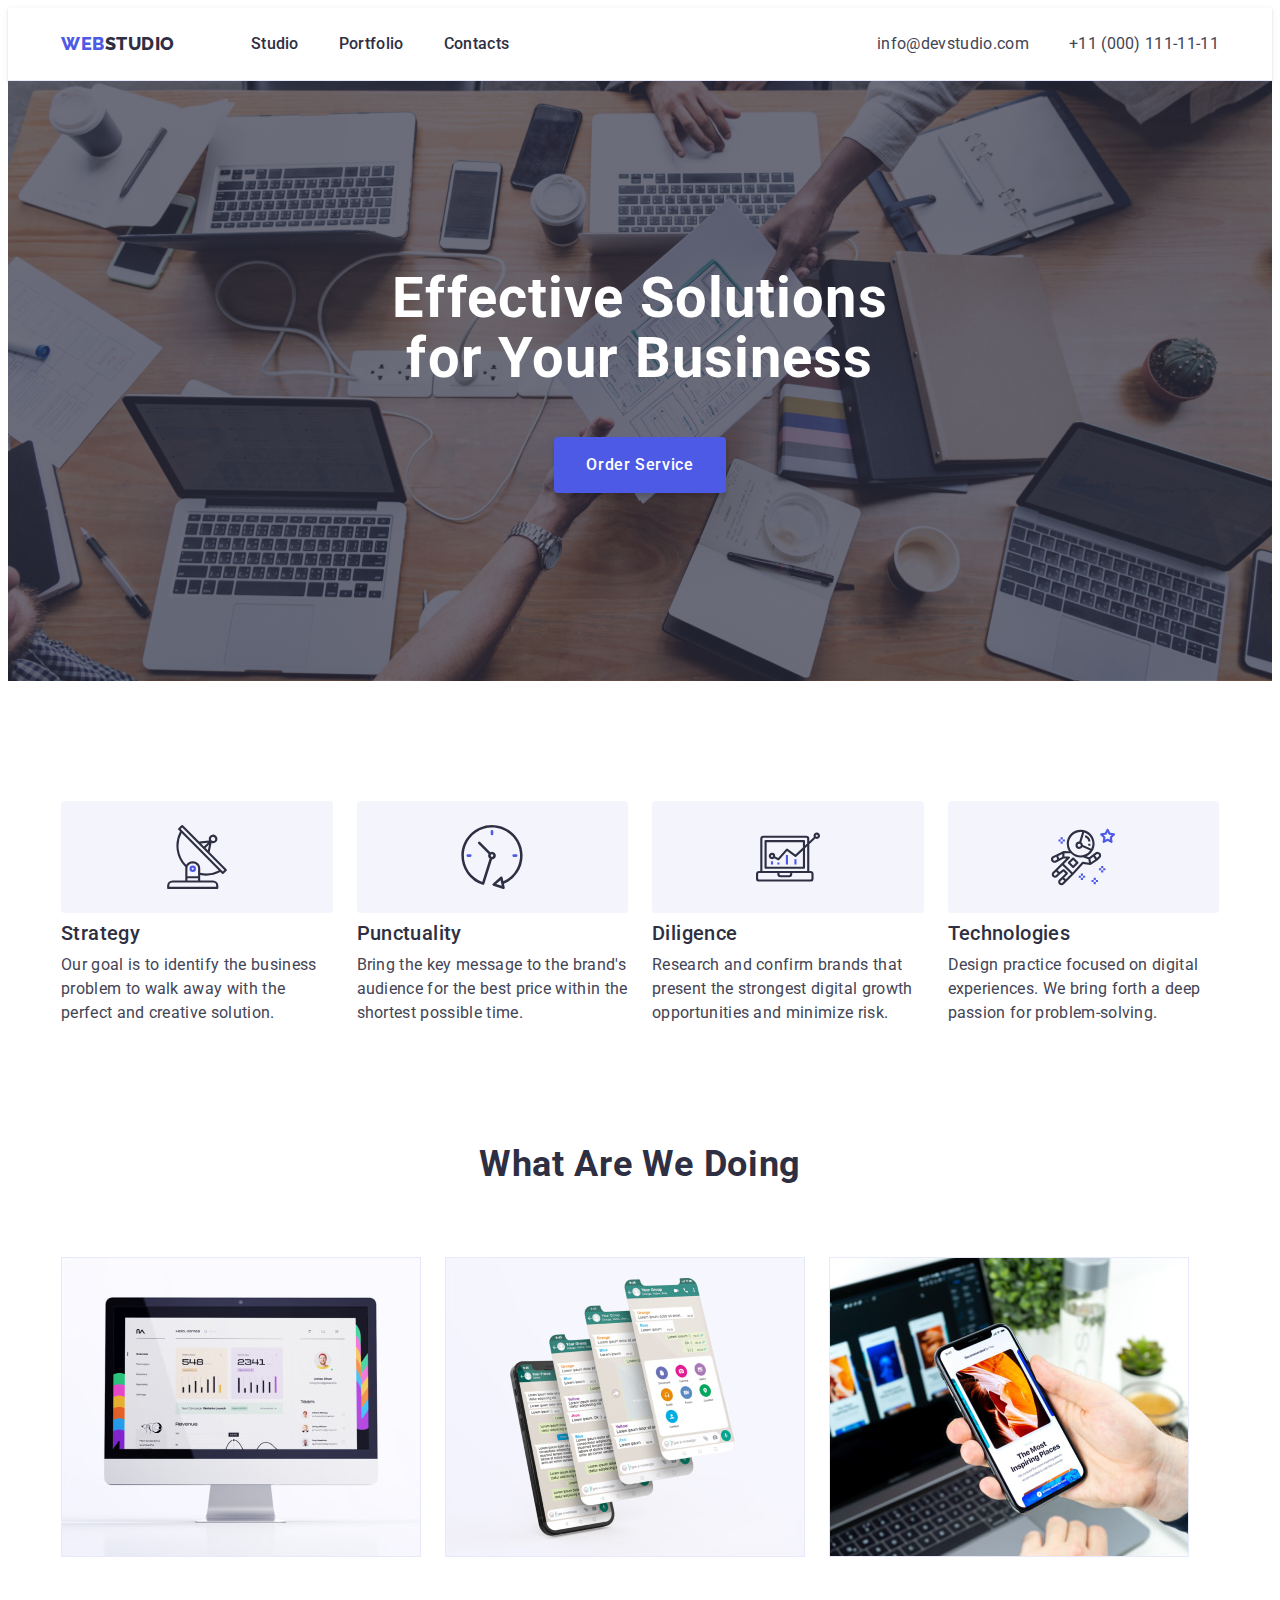
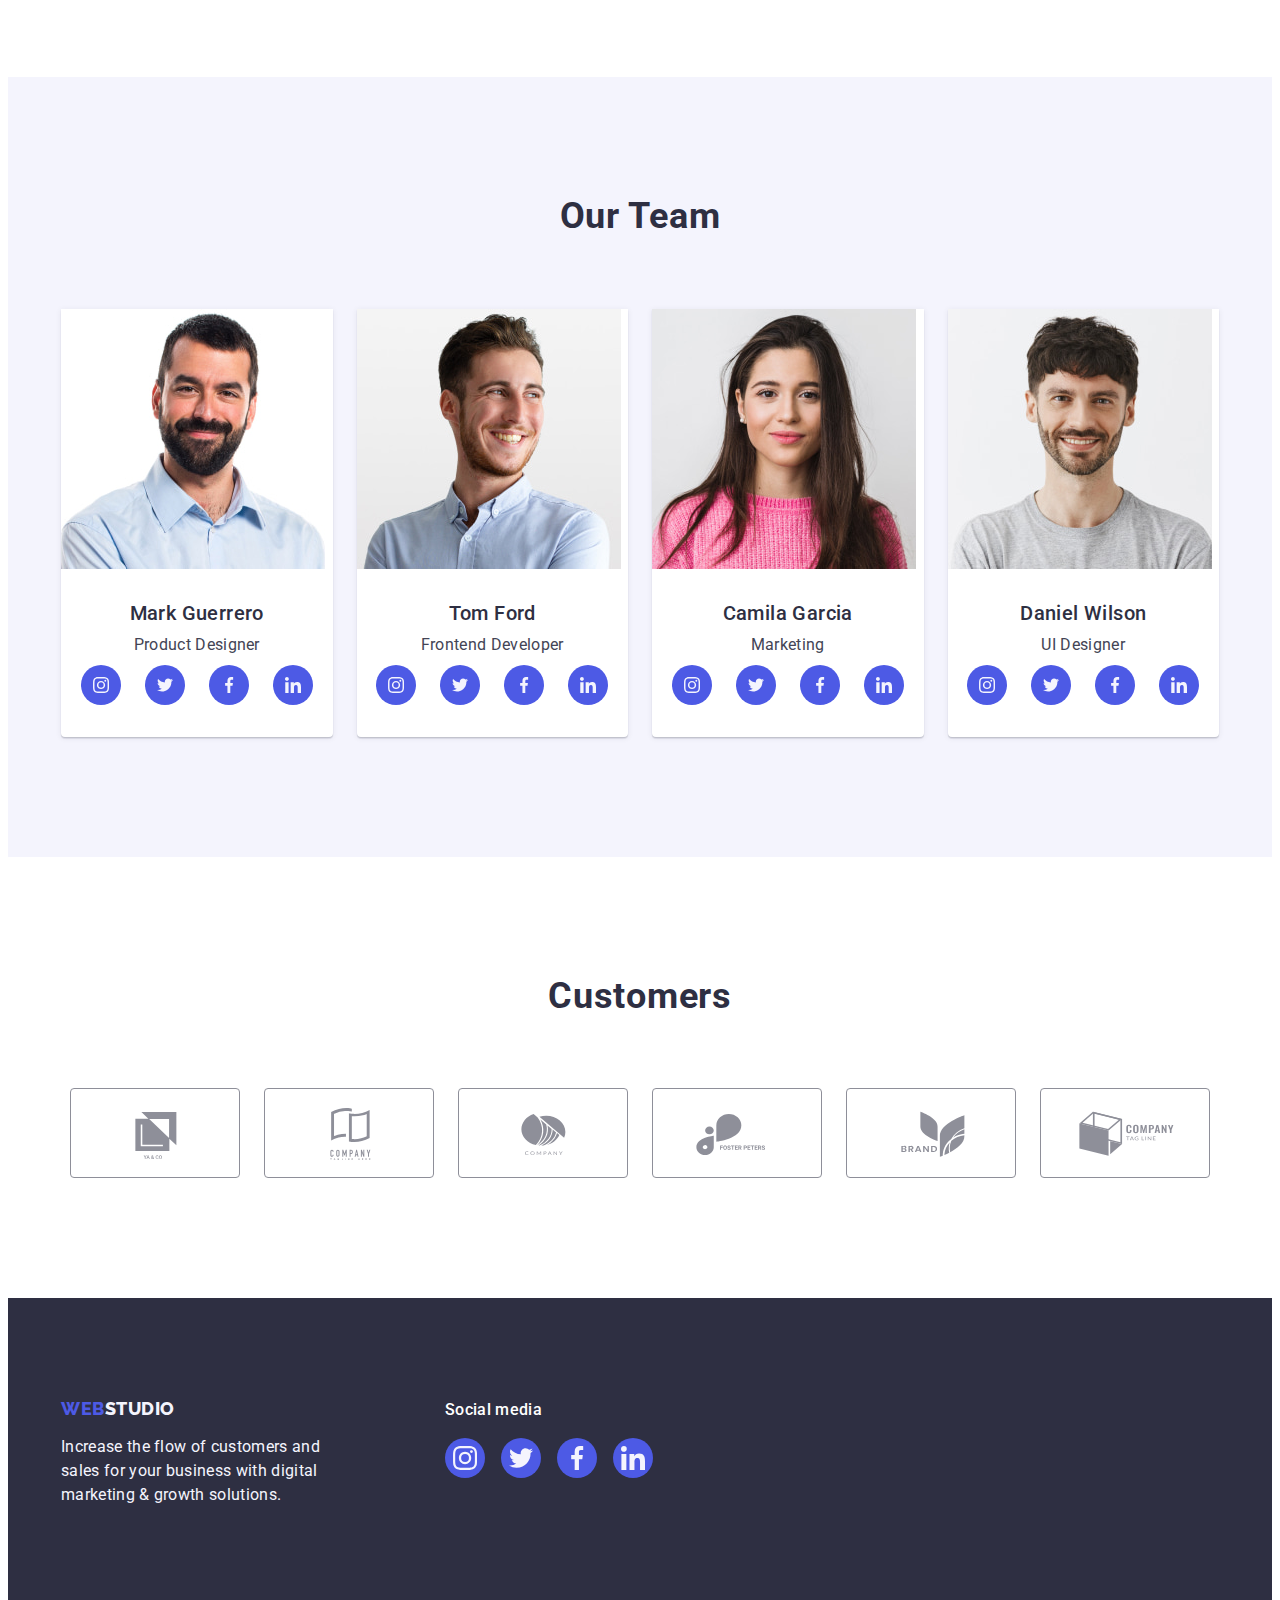
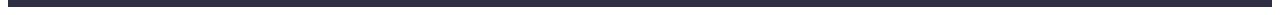
==== index.html @ a40166fe "Initial commit" ====
<!DOCTYPE html>
<html lang="en">
  <head>
    <meta charset="UTF-8" />
    <meta http-equiv="X-UA-Compatible" content="IE=edge" />
    <meta name="viewport" content="width=device-width, initial-scale=1.0" />
    <title>Document</title>
    <!-- Fonts styles -->
    <link rel="preconnect" href="https://fonts.googleapis.com" />
    <link rel="preconnect" href="https://fonts.gstatic.com" crossorigin />
    <link
      href="https://fonts.googleapis.com/css2?family=Raleway:wght@800&family=Roboto:wght@400;500;700;900&display=swap"
      rel="stylesheet"
    />
    <!-- Custom styles -->
    <link
      rel="stylesheet"
      href="https://cdnjs.cloudflare.com/ajax/libs/modern-normalize/1.1.0/modern-normalize.min.css"
      integrity="sha512-wpPYUAdjBVSE4KJnH1VR1HeZfpl1ub8YT/NKx4PuQ5NmX2tKuGu6U/JRp5y+Y8XG2tV+wKQpNHVUX03MfMFn9Q=="
      crossorigin="anonymous"
      referrerpolicy="no-referrer"
    />
    <link rel="stylesheet" href="./css/styles.css" />
  </head>
  <body>
    <!--Header section-->
    <header class="header">
      <div class="header-container container">
        <nav class="header-nav">
          <a class="logo link" href="./index.html"
            >Web<span class="logo-text">Studio</span>
          </a>
          <ul class="header-nav-list list">
            <li class="header-nav-item">
              <a class="header-nav-link link" href="./index.html">Studio</a>
            </li>
            <li class="header-nav-item">
              <a class="header-nav-link link" href="./portfolio.html"
                >Portfolio</a
              >
            </li>
            <li class="header-nav-item">
              <a class="header-nav-link link" href="">Contacts</a>
            </li>
          </ul>
        </nav>
        <address class="header-address">
          <ul class="address-list list">
            <li class="address-item">
              <a class="address-link link" href="mailto:info@devstudio.com"
                >info@devstudio.com</a
              >
            </li>
            <li class="address-item">
              <a class="address-link link" href="tel:+110001111111"
                >+11 (000) 111-11-11</a
              >
            </li>
          </ul>
        </address>
      </div>
    </header>

    <!-- Main section -->
    <main>
      <!-- Hero section -->
      <section class="hero">
        <div class="container">
          <h1 class="hero-title">Effective Solutions for Your Business</h1>
          <button class="hero-button hero-button-light" type="button">
            Order Service
          </button>
        </div>
      </section>
      <!-- About section -->
      <section class="about section">
        <div class="container">
          <h2 hidden class="visually-hidden">About</h2>
          <ul class="about-list list">
            <li class="about-item">
              <div class="about-container">
                <svg class="about-icon" width="64" height="64">
                  <use href="./images/icons.svg#antenna"></use>
                </svg>
              </div>
              <h3 class="subtitle about-subtitle">Strategy</h3>
              <p class="description about-description">
                Our goal is to identify the business problem to walk away with
                the perfect and creative solution.
              </p>
            </li>
            <li class="about-item">
              <div class="about-container">
                <svg class="about-icon" width="64" height="64">
                  <use href="./images/icons.svg#clock"></use>
                </svg>
              </div>
              <h3 class="subtitle about-subtitle">Punctuality</h3>
              <p class="description about-description">
                Bring the key message to the brand's audience for the best price
                within the shortest possible time.
              </p>
            </li>
            <li class="about-item">
              <div class="about-container">
                <svg class="about-icon" width="64" height="64">
                  <use href="./images/icons.svg#diagram"></use>
                </svg>
              </div>
              <h3 class="subtitle about-subtitle">Diligence</h3>
              <p class="description about-description">
                Research and confirm brands that present the strongest digital
                growth opportunities and minimize risk.
              </p>
            </li>
            <li class="about-item">
              <div class="about-container">
                <svg class="about-icon" width="64" height="64">
                  <use href="./images/icons.svg#astronaut"></use>
                </svg>
              </div>
              <h3 class="subtitle about-subtitle">Technologies</h3>
              <p class="description about-description">
                Design practice focused on digital experiences. We bring forth a
                deep passion for problem-solving.
              </p>
            </li>
          </ul>
        </div>
      </section>
      <!-- Services section -->
      <section class="services section">
        <div class="container">
          <h2 class="services-title title">What are we doing</h2>
          <ul class="services-list card-set list">
            <li class="services-item card-set-item">
              <img
                class="services-img"
                src="./images/services/desktop.jpg"
                alt="Desctop image"
                width="360"
              />
            </li>
            <li class="services-item card-set-item">
              <img
                class="services-img"
                src="./images/services/phones.jpg"
                alt="Phones image"
                width="360"
              />
            </li>
            <li class="services-item card-set-item">
              <img
                class="services-img"
                src="./images/services/laptop.jpg"
                alt="Laptop image"
                width="360"
              />
            </li>
          </ul>
        </div>
      </section>
      <!-- Team section -->
      <section class="team section">
        <div class="container">
          <h2 class="team-title title">Our Team</h2>
          <ul class="team-list card-set list">
            <li class="card-set-item team-item">
              <img
                class="team-img"
                src="./images/team/mark-guerrero.jpg"
                alt="Photo of Mark Guerrero"
                width="264"
              />
              <div class="team-wrapper">
                <h3 class="subtitle">Mark Guerrero</h3>
                <p class="description team-description">Product Designer</p>
                <ul class="socials list">
                  <li class="socials-item">
                    <a
                      class="socials-link link"
                      href=""
                      target="_blank"
                      rel="noopener no-referrer"
                      aria-label="Instagram icon"
                    >
                      <svg class="socials-icon" width="16" height="16">
                        <use href="./images/icons.svg#instagram"></use>
                      </svg>
                    </a>
                  </li>
                  <li class="socials-item">
                    <a
                      class="socials-link link"
                      href=""
                      target="_blank"
                      rel="noopener no-referrer"
                      aria-label="Twitter icon"
                    >
                      <svg class="socials-icon" width="16" height="16">
                        <use href="./images/icons.svg#twitter"></use>
                      </svg>
                    </a>
                  </li>
                  <li class="socials-item">
                    <a
                      class="socials-link link"
                      href=""
                      target="_blank"
                      rel="noopener no-referrer"
                      aria-label="Facebook icon"
                    >
                      <svg class="socials-icon" width="16" height="16">
                        <use href="./images/icons.svg#facebook"></use>
                      </svg>
                    </a>
                  </li>
                  <li class="socials-item">
                    <a
                      class="socials-link link"
                      href=""
                      target="_blank"
                      rel="noopener no-referrer"
                      aria-label="Linkedin icon"
                    >
                      <svg class="socials-icon" width="16" height="16">
                        <use href="./images/icons.svg#linkedin"></use>
                      </svg>
                    </a>
                  </li>
                </ul>
              </div>
            </li>
            <li class="card-set-item team-item">
              <img
                class="team-img"
                src="./images/team/tom-ford.jpg"
                alt="Photo of Tom Ford"
                width="264"
              />
              <div class="team-wrapper">
                <h3 class="subtitle">Tom Ford</h3>
                <p class="description team-description">Frontend Developer</p>
                <ul class="socials list">
                  <li class="socials-item">
                    <a
                      class="socials-link link"
                      href=""
                      target="_blank"
                      rel="noopener no-referrer"
                      aria-label="Instagram icon"
                    >
                      <svg class="socials-icon" width="16" height="16">
                        <use href="./images/icons.svg#instagram"></use>
                      </svg>
                    </a>
                  </li>
                  <li class="socials-item">
                    <a
                      class="socials-link link"
                      href=""
                      target="_blank"
                      rel="noopener no-referrer"
                      aria-label="Twitter icon"
                    >
                      <svg class="socials-icon" width="16" height="16">
                        <use href="./images/icons.svg#twitter"></use>
                      </svg>
                    </a>
                  </li>
                  <li class="socials-item">
                    <a
                      class="socials-link link"
                      href=""
                      target="_blank"
                      rel="noopener no-referrer"
                      aria-label="Facebook icon"
                    >
                      <svg class="socials-icon" width="16" height="16">
                        <use href="./images/icons.svg#facebook"></use>
                      </svg>
                    </a>
                  </li>
                  <li class="socials-item">
                    <a
                      class="socials-link link"
                      href=""
                      target="_blank"
                      rel="noopener no-referrer"
                      aria-label="Linkedin icon"
                    >
                      <svg class="socials-icon" width="16" height="16">
                        <use href="./images/icons.svg#linkedin"></use>
                      </svg>
                    </a>
                  </li>
                </ul>
              </div>
            </li>
            <li class="card-set-item team-item">
              <img
                class="team-img"
                src="./images/team/camila-garsia.jpg"
                alt="Photo of Camila Garcia"
                width="264"
              />
              <div class="team-wrapper">
                <h3 class="subtitle">Camila Garcia</h3>
                <p class="description team-description">Marketing</p>
                <ul class="socials list">
                  <li class="socials-item">
                    <a
                      class="socials-link link"
                      href=""
                      target="_blank"
                      rel="noopener no-referrer"
                      aria-label="Instagram icon"
                    >
                      <svg class="socials-icon" width="16" height="16">
                        <use href="./images/icons.svg#instagram"></use>
                      </svg>
                    </a>
                  </li>
                  <li class="socials-item">
                    <a
                      class="socials-link link"
                      href=""
                      target="_blank"
                      rel="noopener no-referrer"
                      aria-label="Twitter icon"
                    >
                      <svg class="socials-icon" width="16" height="16">
                        <use href="./images/icons.svg#twitter"></use>
                      </svg>
                    </a>
                  </li>
                  <li class="socials-item">
                    <a
                      class="socials-link link"
                      href=""
                      target="_blank"
                      rel="noopener no-referrer"
                      aria-label="Facebook icon"
                    >
                      <svg class="socials-icon" width="16" height="16">
                        <use href="./images/icons.svg#facebook"></use>
                      </svg>
                    </a>
                  </li>
                  <li class="socials-item">
                    <a
                      class="socials-link link"
                      href=""
                      target="_blank"
                      rel="noopener no-referrer"
                      aria-label="Linkedin icon"
                    >
                      <svg class="socials-icon" width="16" height="16">
                        <use href="./images/icons.svg#linkedin"></use>
                      </svg>
                    </a>
                  </li>
                </ul>
              </div>
            </li>
            <li class="card-set-item team-item">
              <img
                class="team-img"
                src="./images/team/daniel-wilson.jpg"
                alt="Photo of Daniel Wilson"
                width="264"
              />
              <div class="team-wrapper">
                <h3 class="subtitle">Daniel Wilson</h3>
                <p class="description team-description">UI Designer</p>
                <ul class="socials list">
                  <li class="socials-item">
                    <a
                      class="socials-link link"
                      href=""
                      target="_blank"
                      rel="noopener no-referrer"
                      aria-label="Instagram icon"
                    >
                      <svg class="socials-icon" width="16" height="16">
                        <use href="./images/icons.svg#instagram"></use>
                      </svg>
                    </a>
                  </li>
                  <li class="socials-item">
                    <a
                      class="socials-link link"
                      href=""
                      target="_blank"
                      rel="noopener no-referrer"
                      aria-label="Twitter icon"
                    >
                      <svg class="socials-icon" width="16" height="16">
                        <use href="./images/icons.svg#twitter"></use>
                      </svg>
                    </a>
                  </li>
                  <li class="socials-item">
                    <a
                      class="socials-link link"
                      href=""
                      target="_blank"
                      rel="noopener no-referrer"
                      aria-label="Facebook icon"
                    >
                      <svg class="socials-icon" width="16" height="16">
                        <use href="./images/icons.svg#facebook"></use>
                      </svg>
                    </a>
                  </li>
                  <li class="socials-item">
                    <a
                      class="socials-link link"
                      href=""
                      target="_blank"
                      rel="noopener no-referrer"
                      aria-label="Linkedin icon"
                    >
                      <svg class="socials-icon" width="16" height="16">
                        <use href="./images/icons.svg#linkedin"></use>
                      </svg>
                    </a>
                  </li>
                </ul>
              </div>
            </li>
          </ul>
        </div>
      </section>
      <!-- Customers section -->
      <section class="customers">
        <div class="container">
          <h2 class="customers-title title">Customers</h2>
          <ul class="customers-list list">
            <li class="customer-item">
              <a
                class="customers-link link"
                href=""
                target="_blank"
                rel="noopener no-referrer"
                aria-label="Logo one icon"
              >
                <svg class="customers-icon" width="104" height="56">
                  <use href="./images/icons.svg#logo-one"></use>
                </svg>
              </a>
            </li>
            <li class="customer-item">
              <a
                class="customers-link link"
                href=""
                target="_blank"
                rel="noopener no-referrer"
                aria-label="Logo two icon"
              >
                <svg class="customers-icon" width="104" height="56">
                  <use href="./images/icons.svg#logo-two"></use>
                </svg>
              </a>
            </li>
            <li class="customer-item">
              <a
                class="customers-link link"
                href=""
                target="_blank"
                rel="noopener no-referrer"
                aria-label="Logo three icon"
              >
                <svg class="customers-icon" width="104" height="56">
                  <use href="./images/icons.svg#logo-three"></use>
                </svg>
              </a>
            </li>
            <li class="customer-item">
              <a
                class="customers-link link"
                href=""
                target="_blank"
                rel="noopener no-referrer"
                aria-label="Logo four icon"
              >
                <svg class="customers-icon" width="104" height="56">
                  <use href="./images/icons.svg#logo-four"></use>
                </svg>
              </a>
            </li>
            <li class="customer-item">
              <a
                class="customers-link link"
                href=""
                target="_blank"
                rel="noopener no-referrer"
                aria-label="Logo five icon"
              >
                <svg class="customers-icon" width="104" height="56">
                  <use href="./images/icons.svg#logo-five"></use>
                </svg>
              </a>
            </li>
            <li class="customer-item">
              <a
                class="customers-link link"
                href=""
                target="_blank"
                rel="noopener no-referrer"
                aria-label="logo six icon"
              >
                <svg class="customers-icon" width="104" height="56">
                  <use href="./images/icons.svg#logo-six"></use>
                </svg>
              </a>
            </li>
          </ul>
        </div>
      </section>
    </main>
    <!-- Footer section -->
    <footer class="footer">
      <div class="container footer-container">
        <div class="footer-logo-container">
          <a class="logo footer-link link" href="./index.html"
            >Web<span class="footer-logo-text">Studio</span></a
          >
          <p class="description footer-description">
            Increase the flow of customers and sales for your business with
            digital marketing & growth solutions.
          </p>
        </div>
        <div>
          <p class="footer-socials-description">Social media</p>
          <ul class="socials footer-socials-list list">
            <li class="footer-socials-item">
              <a
                class="footer-socials-link link"
                href=""
                target="_blank"
                rel="noopener no-referrer"
                aria-label="Instagram icon"
              >
                <svg class="socials-icon" width="24" height="24">
                  <use href="./images/icons.svg#instagram"></use>
                </svg>
              </a>
            </li>
            <li class="footer-socials-item">
              <a
                class="footer-socials-link link"
                href=""
                target="_blank"
                rel="noopener no-referrer"
                aria-label="Twitter icon"
              >
                <svg class="socials-icon" width="24" height="24">
                  <use href="./images/icons.svg#twitter"></use>
                </svg>
              </a>
            </li>
            <li class="footer-socials-item">
              <a
                class="footer-socials-link link"
                href=""
                target="_blank"
                rel="noopener no-referrer"
                aria-label="Facebook icon"
              >
                <svg class="socials-icon" width="24" height="24">
                  <use href="./images/icons.svg#facebook"></use>
                </svg>
              </a>
            </li>
            <li class="footer-socials-item">
              <a
                class="footer-socials-link link"
                href=""
                target="_blank"
                rel="noopener no-referrer"
                aria-label="Linkedin icon"
              >
                <svg class="socials-icon" width="24" height="24">
                  <use href="./images/icons.svg#linkedin"></use>
                </svg>
              </a>
            </li>
          </ul>
        </div>
      </div>
    </footer>
  </body>
</html>
---- css/styles.css ----
:root {
    /* colors */
    --title-text-color: #2E2F42;
    --primary-text-color: #434455;
    --primary-white-color: #ffffff;
    --primary-text-light-color: #F4F4FD;
    --dark-bg-color: #2E2F42;
    --primary-bg-color: #E5E5E5;
    --light-bg-color: #F4F4FD;
    --acent-color: #4D5AE5;
    --active-color: #404BBF;
    --icon-grey-color: #AFB1B8;
    /* додані через ФІГМУ */
    --color-green: #31d0aa;
    --color-light-slate: #8e8f99;
    --color-cornflower: #e7e9fc;
    --color-dairy: #fcfcfc;

    /* fonts */
    --primary-font: Roboto, sans-serif;
    --secondary-font: Raleway, sans-serif;

    /* others */
    --indent: 24px;
    --items: 4;

}

/* normalize vs reset */
/* base styles */
body {
    font-family: Roboto, sans-serif;

    color: var(--primary-text-color);
    background-color: var(--primary-white-color);
}

/* reset start */
.visually-hidden {
    position: absolute;
    width: 1px;
    height: 1px;
    margin: -1px;
    border: 0;
    padding: 0;
    white-space: nowrap;
    clip-path: inset(100%);
    clip: rect(0 0 0 0);
    overflow: hidden;
}

/* reset start */
h1,
h2,
h3,
p {
    margin: 0;
}

img {
    display: block;
}

button: {
    cursor: pointer;
}

.list {
    padding: 0;
    margin: 0;
    list-style: none;
}

.link {
    color: inherit;
    text-decoration: none;
}

.logo {
    margin-right: 76px;

    font-family: raleway, sans-serif;
    font-weight: 800;
    font-size: 18px;
    line-height: 1.17;
    align-items: center;
    letter-spacing: 0.03em;
    text-transform: uppercase;

    color: var(--acent-color);
}

.section {
    padding-bottom: 120px;
}

.logo>.link {}

.logo-text {
    font-family: raleway, sans-serif;
    font-style: normal;
    font-weight: 800;
    font-size: 18px;
    line-height: 1.66;
    letter-spacing: 0.03em;
    text-transform: uppercase;

    color: var(--title-text-color);
}

.title {
    font-weight: 700;
    font-size: 36px;
    line-height: 1.11;
    text-align: center;
    letter-spacing: 0.02em;
    text-transform: capitalize;

    color: #2E2F42;
}

.subtitle {
    font-weight: 500;
    font-size: 20px;
    line-height: 1.2;
    letter-spacing: 0.02em;
    margin-bottom: 8px;

    color: var(--title-text-color);
}

.description {
    font-size: 16px;
    line-height: 1.5;
    letter-spacing: 0.02em;

    color: var(--primary-text-color);
}

.container {
    width: 1158px;
    margin: 0 auto;
    padding: 0 15px;

}

/* card set */
.card-set {
    display: flex;
    flex-wrap: wrap;
    gap: var(--indent);
}

.card-set-item {
    flex-basis: calc((100% - var(--indent) * (var(--items) - 1)) / var(--items));
}

/* Header styles */
.header {
    box-shadow: 0px 2px 1px rgba(46, 47, 66, 0.08),
        0px 1px 1px rgba(46, 47, 66, 0.16),
        0px 1px 6px rgba(46, 47, 66, 0.08);
    border-bottom: 1px solid #E7E9FC;
}

.header-container {
    display: flex;
    align-items: center;

}

.header-nav {
    margin-right: auto;
    display: flex;
    align-items: center;
    color: var(--title-text-color);
}

.header-nav-list {

    display: flex;
    gap: 40px;
    align-items: center;
}

.header-nav-item {}

.header-nav-link {
    padding-top: 24px;
    padding-bottom: 24px;
    display: block;
    font-weight: 500;
    font-size: 16px;
    line-height: 1.5;
    letter-spacing: 0.02em;

    color: var(--title-text-color);
}

.header-nav-link:hover,
.header-nav-link:focus {
    color: var(--active-color);
}

.header-address {
    font-style: normal;
}

.address-list {
    display: flex;
    align-items: center;
    gap: 40px;
}

.address-item {}

.address-link {
    display: block;
    padding-top: 24px;
    padding-bottom: 24px;
    font-size: 16px;
    line-height: 1.5;
    letter-spacing: 0.02em;

    color: var(--primary-text-color);
}

.address-link:hover,
.address-link:focus {
    color: var(--active-color);
}

/* Main styles */
/* Hero styles */
.hero {
    max-width: 1440px;
    margin-left: auto;
    margin-right: auto;
    padding-top: 188px;
    padding-bottom: 188px;
    text-align: center;
    background-color: var(--title-text-color);
    background-image: linear-gradient(rgba(46, 47, 66, 0.7), rgba(46, 47, 66, 0.7)),
        url(../images/hero/hero-img.jpeg);
    background-repeat: no-repeat;
    background-position: center;
    background-size: cover;

}

.hero-title {
    margin-bottom: 48px;
    margin-left: auto;
    margin-right: auto;
    max-width: 496px;
    font-weight: 700;
    font-size: 56px;
    line-height: 1.07;
    letter-spacing: 0.02em;
    text-align: center;

    color: var(--primary-white-color);
}

.hero-button {
    display: block;
    padding: 16px 32px;
    margin-left: auto;
    margin-right: auto;
    min-width: 169px;
    height: 56px;
    border-radius: 4px;
    border: none;
    font-family: "Roboto", sans-serif;
    font-weight: 500;
    font-size: 16px;
    line-height: 1.5;
    letter-spacing: 0.04em;
    background-color: var(--acent-color);
    cursor: pointer;
    box-shadow: 0px 4px 4px rgba(0, 0, 0, 0.15);
}

.hero-button:hover,
.hero-button:focus {
    color: var(--primary-white-color);
    background-color: var(--active-color);
}

.hero-button-light {
    color: var(--primary-white-color);
}

/* About styles */
.about {
    padding-top: 120px;
}

.about-title {}

.about-list {
    display: flex;
    gap: 24px;

}

.about-item {
    width: calc((100% - 72px) / 4)
}

.about-container {
    display: flex;
    align-items: center;
    justify-content: center;
    height: 112px;
    background-color: var(--light-bg-color);
    border-radius: 4px;
    margin-bottom: 8px;

}

.about-icon {}


.about-subtitle {}

.about-description {}

/* Services styles */

.services {}

.services-title {
    margin-bottom: 72px;
}

.services-list {}

.services-item {}

.services-img {}

/* Team styles */
.team {
    padding: 120px 0;
    background-color: var(--light-bg-color);
}

.team-title {
    margin-bottom: 72px;
}

.team-list {}

.team-wrapper {
    padding: 32px 0;
    border-radius: 0 0 4px 4px;
}

.team-item {
    text-align: center;
    box-shadow: 0px 1px 6px rgba(46, 47, 66, 0.08), 0px 1px 1px rgba(46, 47, 66, 0.16), 0px 2px 1px rgba(46, 47, 66, 0.08);
    border-radius: 0px 0px 4px 4px;
    background-color: var(--primary-white-color);
}

.team-description {
    margin-bottom: 8px;
}



/* social icons */

.socials {
    display: flex;
    justify-content: center;
    align-items: center;
    gap: 24px;

}


.socials-link {
    display: flex;
    align-items: center;
    justify-content: center;
    border-radius: 50%;
    width: 40px;
    height: 40px;
    background-color: var(--acent-color)
}

.socials-link:hover,
.socials-link:focus {
    background-color: var(--active-color);
}

.socials-icon {
    fill: var(--light-bg-color);
}

.team-img {}

.team-subtitle {}

.team-description {}

/* Customers styles */
.customers {
    padding-top: 120px;
    padding-bottom: 120px;
}

.customers-title {
    line-height: 1.1;
    margin-bottom: 72px;
}

.customers-list {
    display: flex;
    justify-content: center;
    align-items: center;
    gap: 24px;
}

.customers-link {
    display: flex;
    align-items: center;
    justify-content: center;
    border: 1px solid var(--color-light-slate);
    border-radius: 4px;
    width: 168px;
    height: 88px;
    background-color: #ffffff;
    color: var(--color-light-slate);
}

.customers-link:hover,
.customers-link:focus {
    color: var(--active-color);
    border: 1px solid var(--active-color);
    background-color: var(--primary-white-color)
}

.customers-icon {
    fill: currentColor;
}

/* Content styles */
.content {
    padding-top: 96px;
}

.content-list {
    display: flex;
    align-items: center;
    justify-content: center;
    margin-bottom: 72px;
    gap: 24px;
}


.content-button {
    display: inline-block;
    padding: 12px 24px;
    min-width: 69px;
    min-height: 48px;
    border-radius: 4px;
    font-family: inherit;
    font-weight: 500;
    font-size: 16px;
    line-height: 1.5;
    align-items: center;
    text-align: center;
    letter-spacing: 0.04em;
    border: 1px solid var(--color-cornflower);
    color: var(--acent-color);
    background-color: var(--primary-text-light-color);

    cursor: pointer;
}

.content-button:hover,
.content-button:focus {
    border: 1px solid transparent;
    color: var(--primary-white-color);
    background-color: var(--active-color);
    box-shadow: 0px 3px 1px rgba(0, 0, 0, 0.1), 0px 2px 1px rgba(0, 0, 0, 0.08), 0px 2px 2px rgba(0, 0, 0, 0.12);
}

/* Projects styles */
.projects {}

.projects-list {
    display: flex;
    align-items: center;
    column-gap: 24px;
    row-gap: 48px;
}



.projects-item: {
    width: calc((100% - 48px) / 3);
}

.projects-img {}

.projects-subtitle {}

.projects-description {
    padding: 32px 16px;
    border: 1px solid var(--color-cornflower);
    border-top: none;

}

.projects-shadow {
    display: block;

}

.projects-shadow:hover,
.projects-shadow:focus {
    box-shadow: 0px 1px 6px rgba(46, 47, 66, 0.08),
        0px 1px 1px rgba(46, 47, 66, 0.16),
        0px 2px 1px rgba(46, 47, 66, 0.08);
}



/* Footer styles */
.footer {
    padding-top: 100px;
    padding-bottom: 100px;
    color: var(--light-bg-color);
    background-color: var(--dark-bg-color);
}

.footer-container {
    display: flex;
    align-items: baseline;
}

.footer-logo-container {
    margin-right: 120px;
}

.footer-logo-text {
    font-family: "Raleway", sans-serif;
    color: var(--light-bg-color);

}

.footer-link {
    margin-bottom: 16px;
    display: inline-block;
}

.footer-description {
    width: 264px;
    color: var(--light-bg-color);
}


.footer-socials-description {
    font-weight: 500;
    font-size: 16px;
    line-height: 1.5;
    letter-spacing: 0.02em;
    color: var(--primary-white-color);
    margin-bottom: 16px;
}

.footer-socials-link {
    display: flex;
    align-items: center;
    justify-content: center;
    border-radius: 50%;
    width: 100%;
    height: 100%;
    background-color: var(--acent-color);
}

.footer-socials-link:hover,
.footer-socials-link:focus {
    background-color: var(--color-green);
}

.footer-socials-list {
    display: flex;
    gap: 16px;
}

.footer-socials-item {
    width: 40px;
    height: 40px;
}
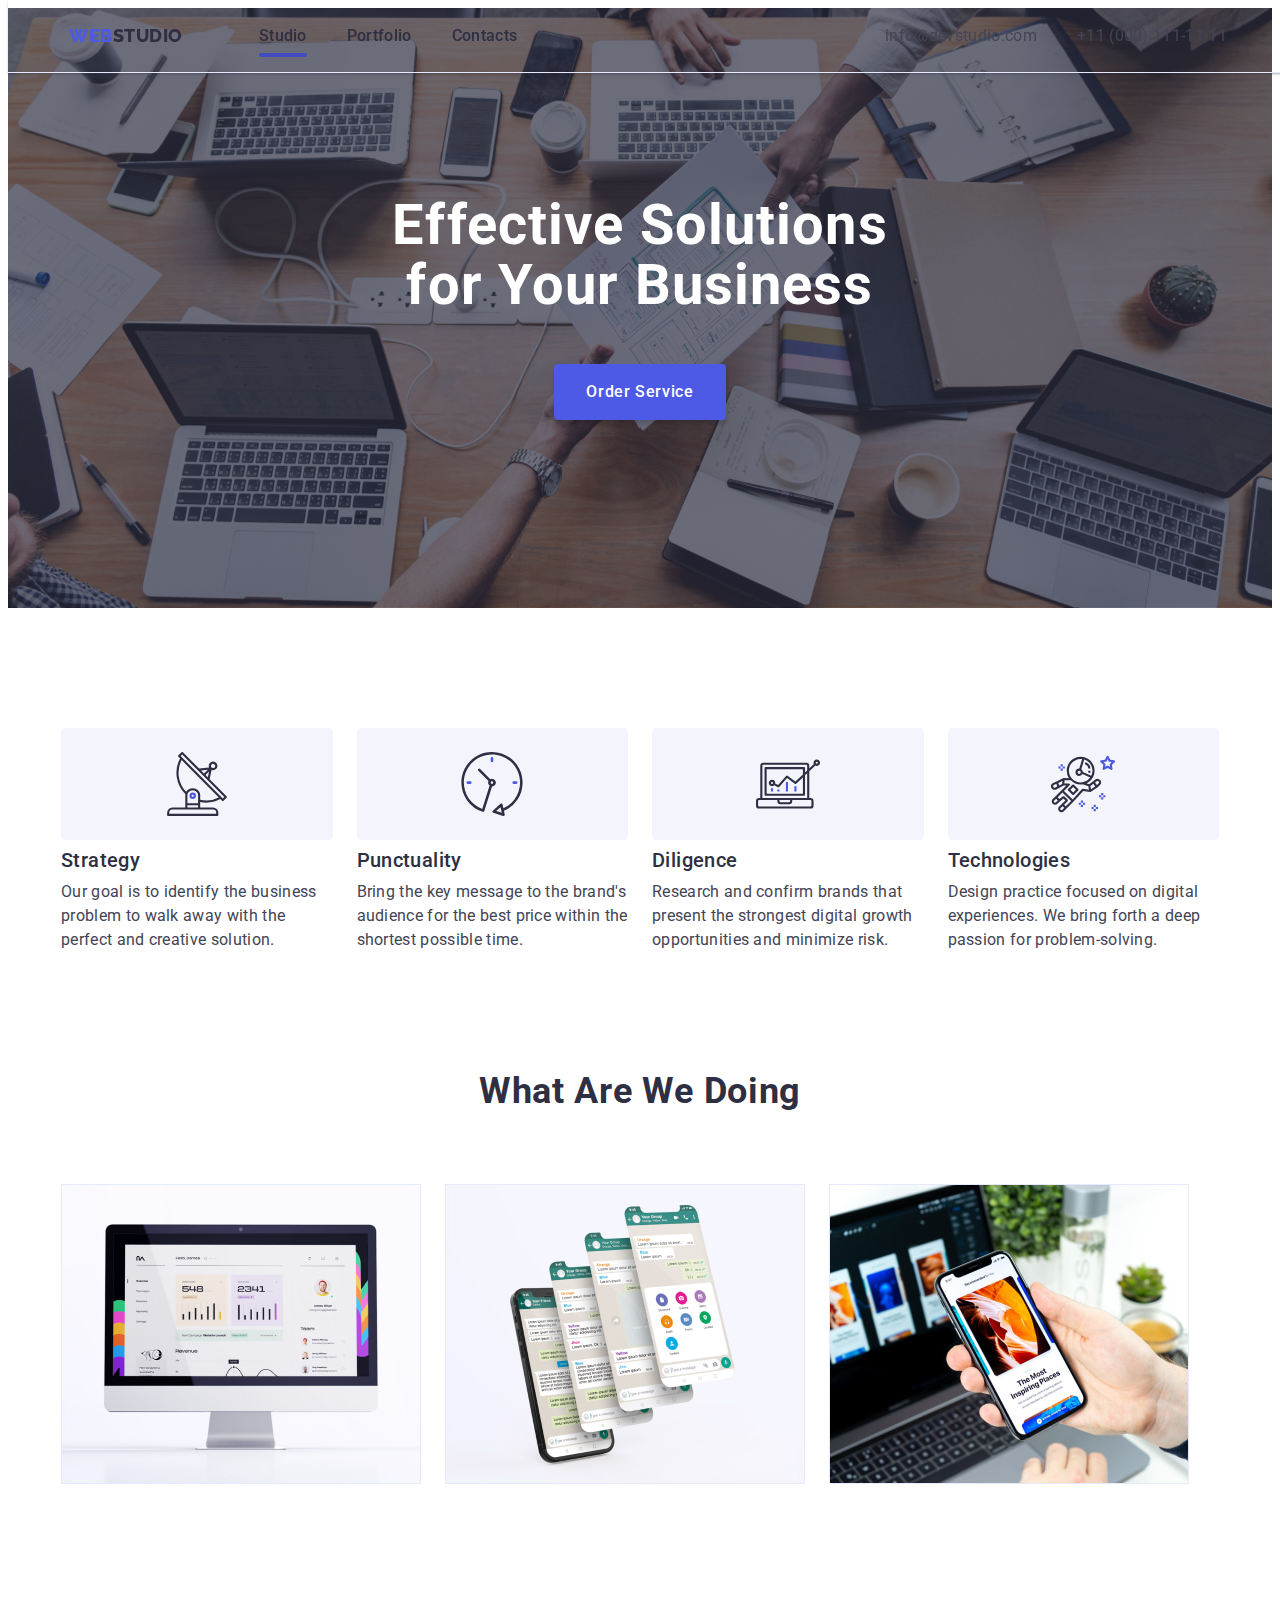
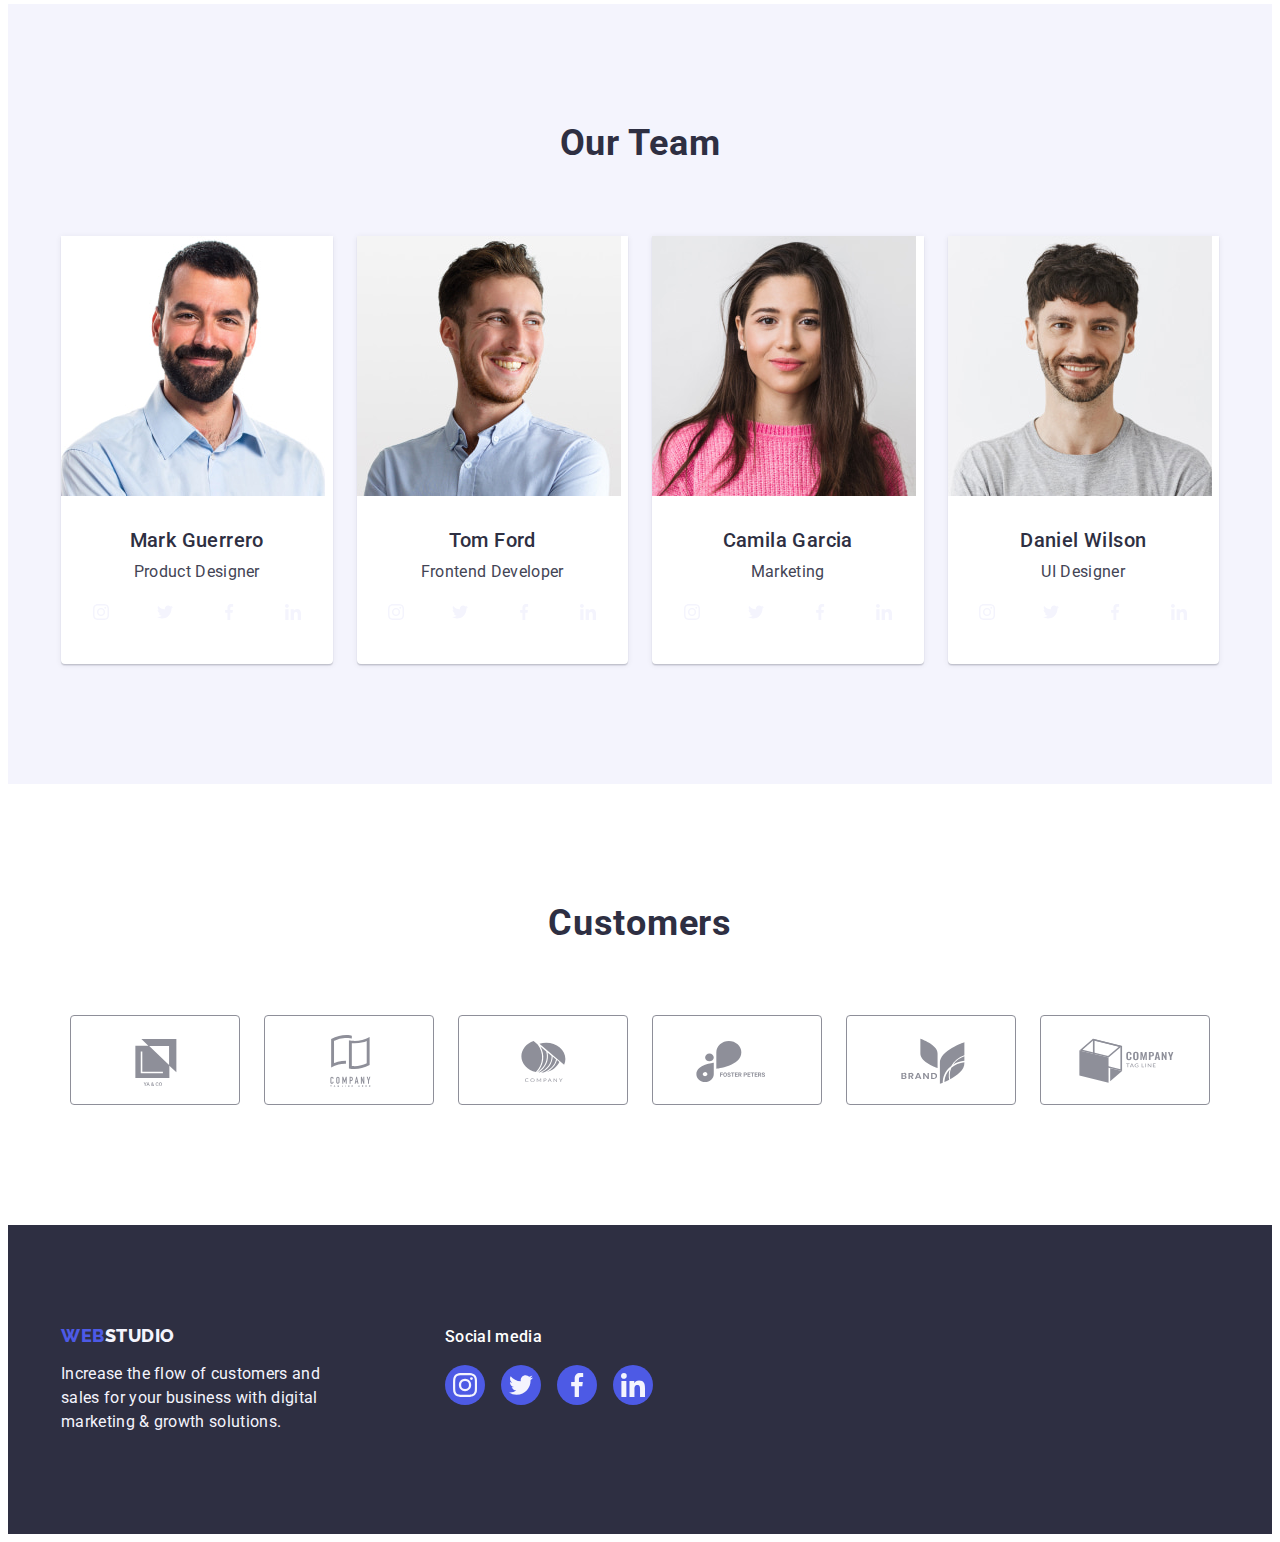
==== commit 96461b71: "hw-5-1" ====
--- a/index.html
+++ b/index.html
@@ -32,7 +32,9 @@
           </a>
           <ul class="header-nav-list list">
             <li class="header-nav-item">
-              <a class="header-nav-link link" href="./index.html">Studio</a>
+              <a class="header-nav-link link active" href="./index.html"
+                >Studio</a
+              >
             </li>
             <li class="header-nav-item">
               <a class="header-nav-link link" href="./portfolio.html"
@@ -67,7 +69,11 @@
       <section class="hero">
         <div class="container">
           <h1 class="hero-title">Effective Solutions for Your Business</h1>
-          <button class="hero-button hero-button-light" type="button">
+          <button
+            class="hero-button hero-button-light"
+            data-modal-open
+            type="button"
+          >
             Order Service
           </button>
         </div>
@@ -590,5 +596,16 @@
         </div>
       </div>
     </footer>
+    <!-- Modal window -->
+    <div class="backdrop is-hidden" data-modal>
+      <div class="modal">
+        <button class="modal-close-buttton" data-modal-close>
+          <svg class="modal-close-icon" width="8" height="8">
+            <use href="./images/icons.svg#close-icon"></use>
+          </svg>
+        </button>
+      </div>
+    </div>
+    <script src="./js/modal.js"></script>
   </body>
 </html>
--- a/css/styles.css
+++ b/css/styles.css
@@ -24,6 +24,10 @@
     --indent: 24px;
     --items: 4;
 
+    --header-idx: 10;
+    --modal-idx: 100;
+
+    --animation-speed: 250ms;
 }
 
 /* normalize vs reset */
@@ -157,12 +161,17 @@
 
 /* Header styles */
 .header {
+    position: fixed;
+    top: 0;
+    width: 100%;
+    z-index: var(--header-idx);
     box-shadow: 0px 2px 1px rgba(46, 47, 66, 0.08),
         0px 1px 1px rgba(46, 47, 66, 0.16),
         0px 1px 6px rgba(46, 47, 66, 0.08);
     border-bottom: 1px solid #E7E9FC;
 }
 
+
 .header-container {
     display: flex;
     align-items: center;
@@ -177,13 +186,14 @@
 }
 
 .header-nav-list {
-
     display: flex;
     gap: 40px;
     align-items: center;
 }
 
-.header-nav-item {}
+.header-nav-item {
+    position: relative;
+}
 
 .header-nav-link {
     padding-top: 24px;
@@ -195,11 +205,29 @@
     letter-spacing: 0.02em;
 
     color: var(--title-text-color);
+
+    transition: var(--animation-speed);
+    transition-timing-function: cubic-bezier(0.4, 0, 0.2, 1);
 }
 
 .header-nav-link:hover,
 .header-nav-link:focus {
     color: var(--active-color);
+}
+
+.header-nav-link::after {
+    content: '';
+    position: absolute;
+    bottom: 15px;
+    left: 0;
+    display: block;
+    width: 100%;
+    height: 4px;
+    border-radius: 4px;
+}
+
+.header-nav-link.active::after {
+    background-color: var(--active-color);
 }
 
 .header-address {
@@ -223,6 +251,9 @@
     letter-spacing: 0.02em;
 
     color: var(--primary-text-color);
+
+    transition: var(--animation-speed);
+    transition-timing-function: cubic-bezier(0.4, 0, 0.2, 1);
 }
 
 .address-link:hover,
@@ -279,6 +310,9 @@
     background-color: var(--acent-color);
     cursor: pointer;
     box-shadow: 0px 4px 4px rgba(0, 0, 0, 0.15);
+
+    transition: var(--animation-speed);
+    transition-timing-function: cubic-bezier(0.4, 0, 0.2, 1);
 }
 
 .hero-button:hover,
@@ -388,7 +422,9 @@
     border-radius: 50%;
     width: 40px;
     height: 40px;
-    background-color: var(--acent-color)
+
+    background-color: var(--acent-color) transition: var(--animation-speed);
+    transition-timing-function: cubic-bezier(0.4, 0, 0.2, 1);
 }
 
 .socials-link:hover,
@@ -433,7 +469,11 @@
     width: 168px;
     height: 88px;
     background-color: #ffffff;
+
     color: var(--color-light-slate);
+
+    transition: var(--animation-speed);
+    transition-timing-function: cubic-bezier(0.4, 0, 0.2, 1);
 }
 
 .customers-link:hover,
@@ -479,6 +519,9 @@
     background-color: var(--primary-text-light-color);
 
     cursor: pointer;
+
+    transition: var(--animation-speed);
+    transition-timing-function: cubic-bezier(0.4, 0, 0.2, 1);
 }
 
 .content-button:hover,
@@ -507,6 +550,33 @@
 
 .projects-img {}
 
+.projects-thumb {
+    position: relative;
+    overflow: hidden;
+}
+
+/* Overlay */
+.overlay {
+    padding: 40px 32px;
+    position: absolute;
+    top: 0;
+    left: 0;
+    width: 100%;
+    height: 100%;
+    background-color: rgba(77, 90, 229, 1);
+    backdrop-filter: blur (2px);
+    transform: translateY(100%);
+    transition: transform var(--animation-speed)
+}
+
+.overlay-text {
+    color: var(--primary-white-color);
+}
+
+.projects-item:hover .overlay {
+    transform: translateY(0);
+}
+
 .projects-subtitle {}
 
 .projects-description {
@@ -518,6 +588,8 @@
 
 .projects-shadow {
     display: block;
+    transition: var(--animation-speed);
+    transition-timing-function: cubic-bezier(0.4, 0, 0.2, 1);
 
 }
 
@@ -580,7 +652,11 @@
     border-radius: 50%;
     width: 100%;
     height: 100%;
+
     background-color: var(--acent-color);
+
+    transition: var(--animation-speed);
+    transition-timing-function: cubic-bezier(0.4, 0, 0.2, 1);
 }
 
 .footer-socials-link:hover,
@@ -596,4 +672,60 @@
 .footer-socials-item {
     width: 40px;
     height: 40px;
-}+}
+
+/* Modal window */
+.backdrop {
+    position: fixed;
+    display: flex;
+    align-items: center;
+    justify-content: center;
+    top: 0;
+    left: 0;
+    width: 100%;
+    height: 100%;
+    background-color: rgba(23, 26, 36, 0.2);
+    backdrop-filter: blur (2px);
+    z-index: var(--modal-idx);
+
+    opacity: 1;
+    visibility: visible;
+    pointer-events: initial;
+
+    transition: opacity var(--animation-speed);
+    visibility: var(--animation-speed);
+}
+
+.is-hidden {
+    opacity: 0;
+    visibility: hidden;
+    pointer-events: none;
+}
+
+.modal {
+    position: absolute;
+    top: calc(50% - 250px);
+    left: calc(50% - 225px);
+
+    width: 408px;
+    height: 584px;
+    background-color: var(--primary-white-color);
+    border-radius: 10px;
+
+}
+
+.modal-close-buttton {
+    display: flex;
+    align-items: center;
+    justify-content: center;
+    position: absolute;
+    top: 24px;
+    left: 360px;
+    background-color: var(--color-cornflower);
+    width: 24px;
+    height: 24px;
+    border-radius: 50%;
+    border: 1px solid rgba(0, 0, 0, 0.1);
+}
+
+.modal-close-icon {}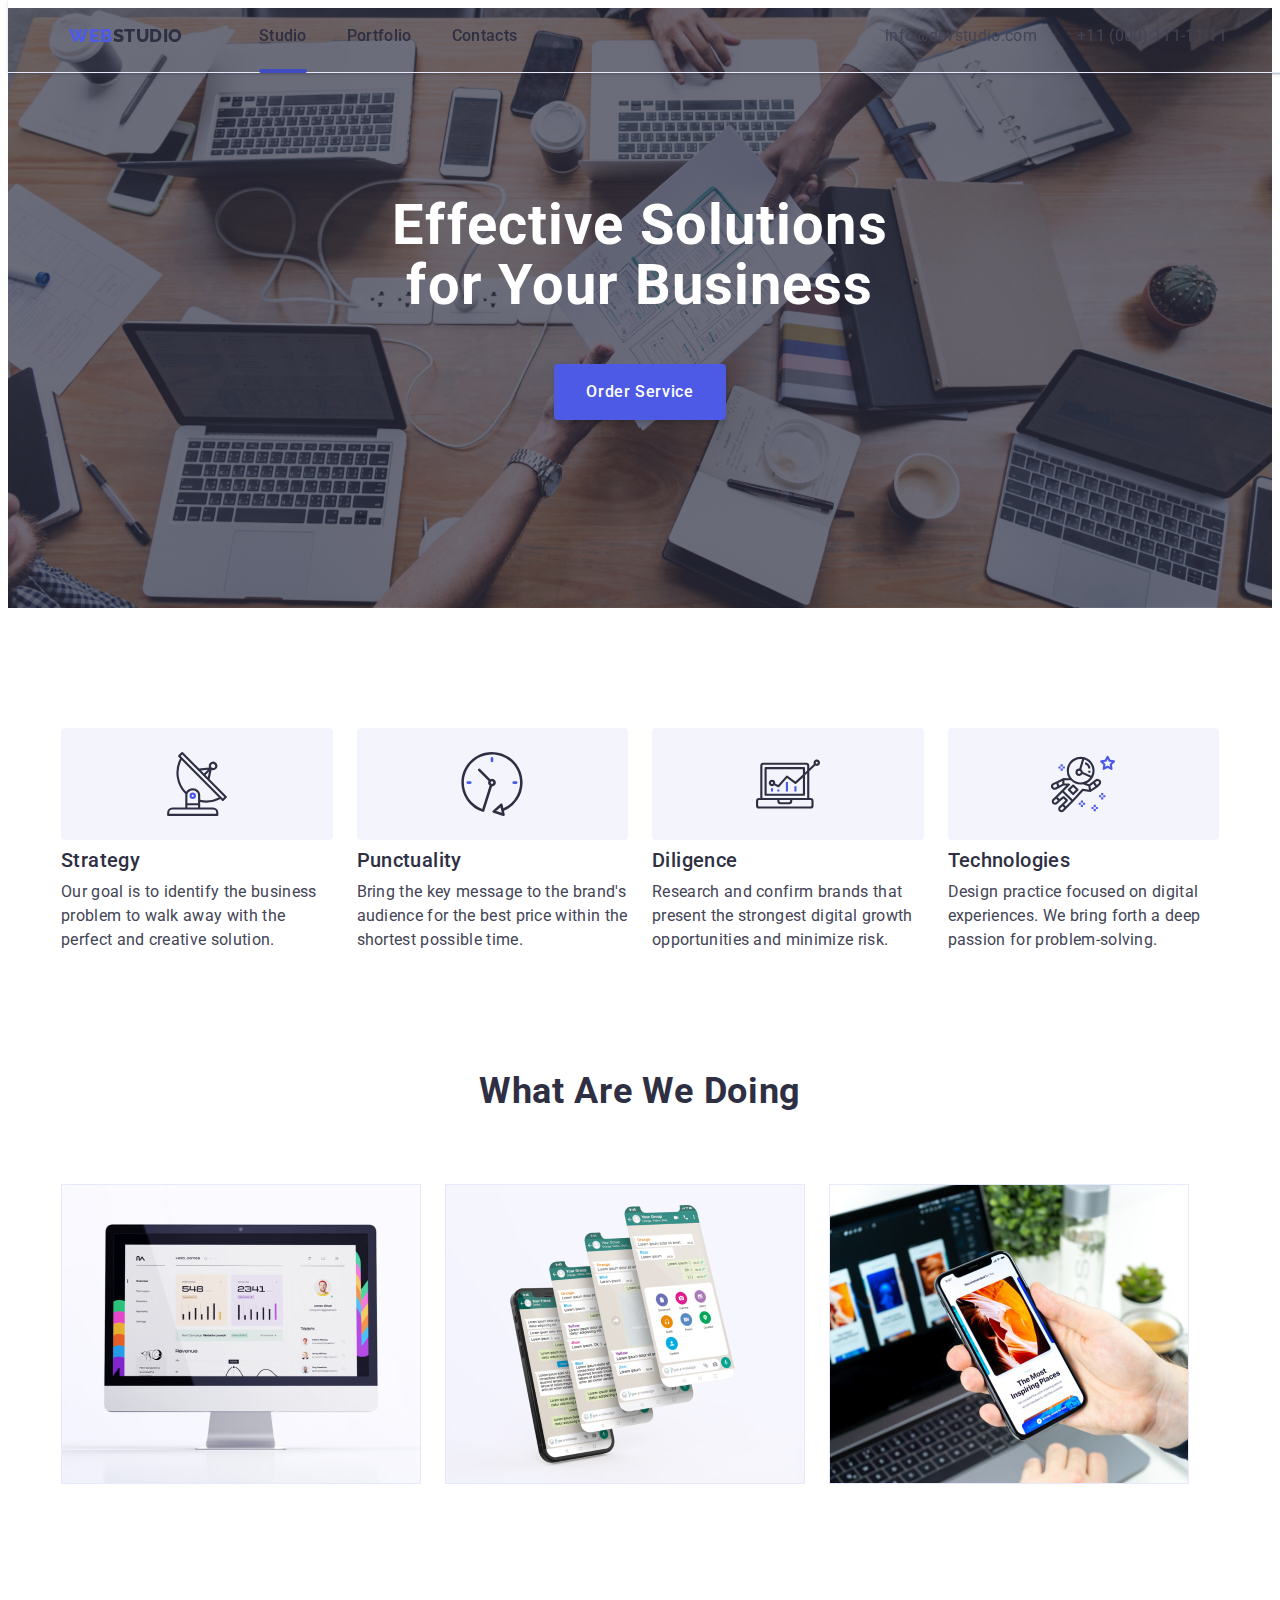
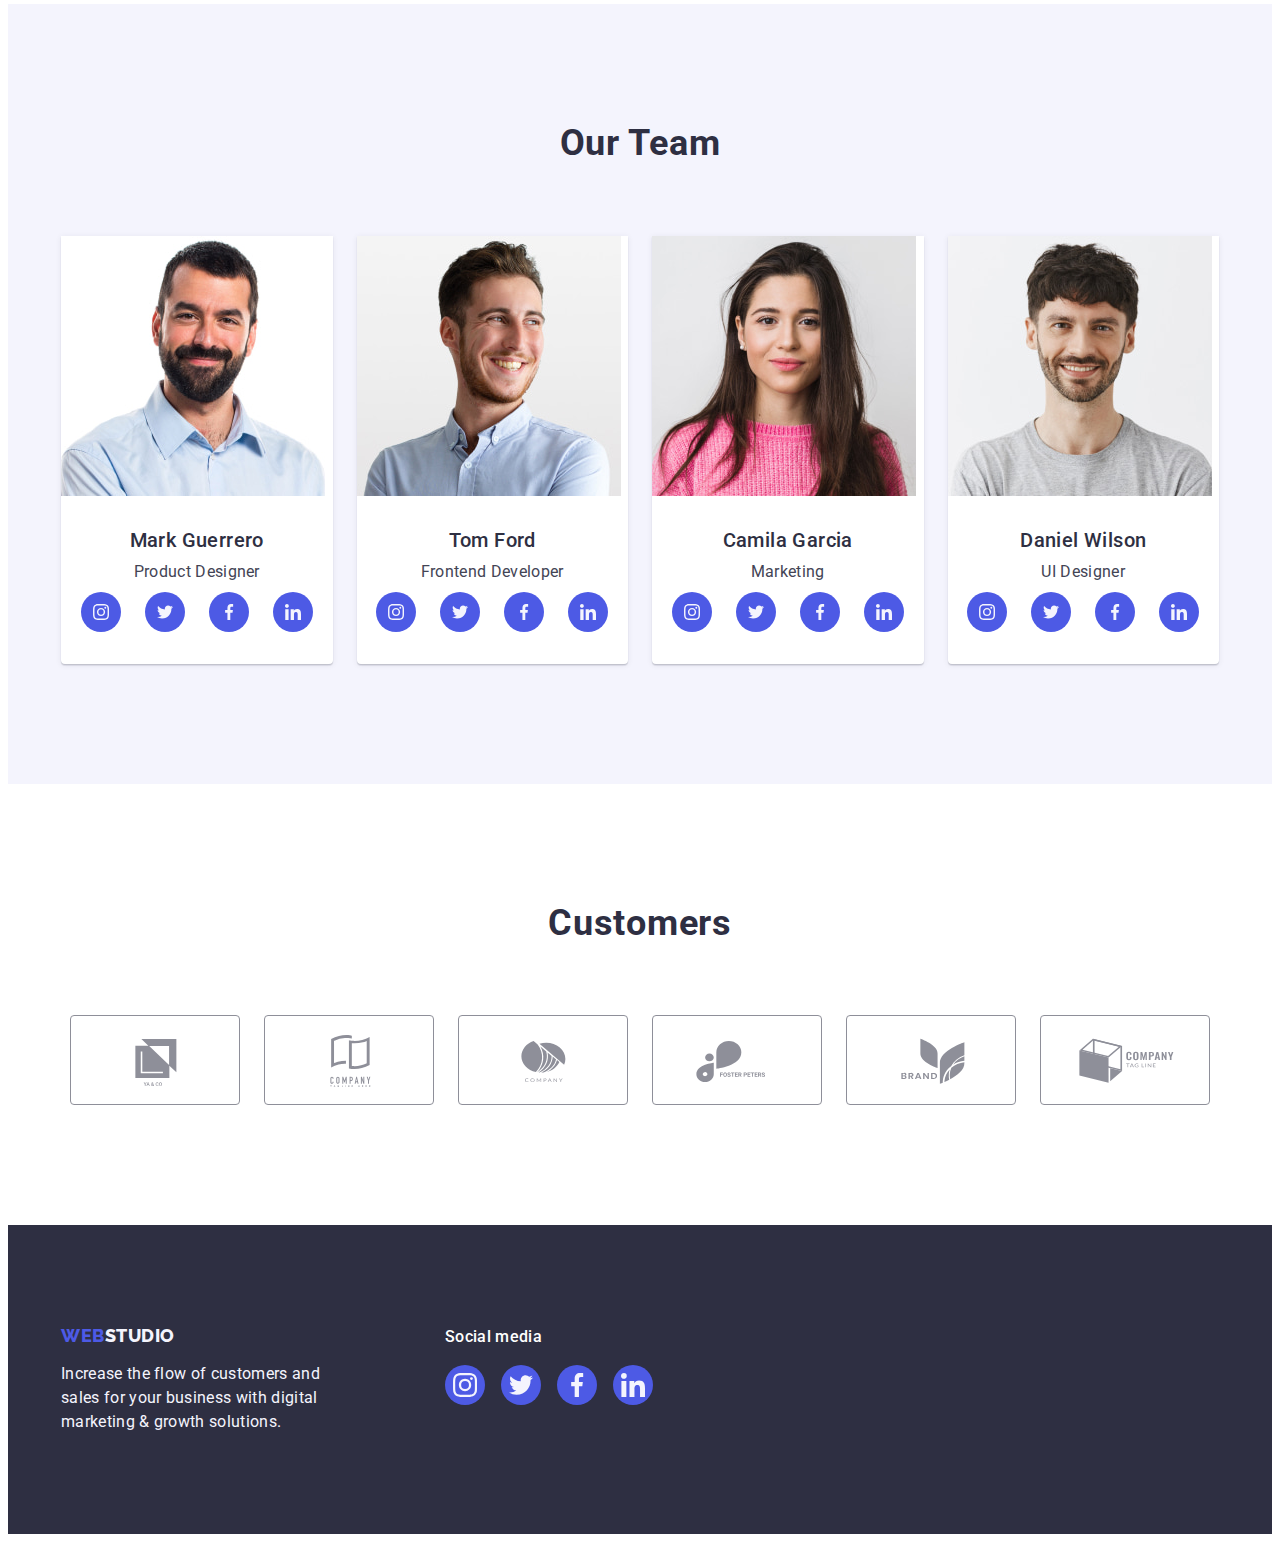
==== commit e5b3f64a: "hw-5-2" ====
--- a/index.html
+++ b/index.html
@@ -71,8 +71,8 @@
           <h1 class="hero-title">Effective Solutions for Your Business</h1>
           <button
             class="hero-button hero-button-light"
+            type="button"
             data-modal-open
-            type="button"
           >
             Order Service
           </button>
@@ -599,7 +599,7 @@
     <!-- Modal window -->
     <div class="backdrop is-hidden" data-modal>
       <div class="modal">
-        <button class="modal-close-buttton" data-modal-close>
+        <button class="modal-close-button" type="button" data-modal-close>
           <svg class="modal-close-icon" width="8" height="8">
             <use href="./images/icons.svg#close-icon"></use>
           </svg>
--- a/css/styles.css
+++ b/css/styles.css
@@ -191,11 +191,10 @@
     align-items: center;
 }
 
-.header-nav-item {
+.header-nav-item {}
+
+.header-nav-link {
     position: relative;
-}
-
-.header-nav-link {
     padding-top: 24px;
     padding-bottom: 24px;
     display: block;
@@ -206,7 +205,8 @@
 
     color: var(--title-text-color);
 
-    transition: var(--animation-speed);
+    transition: var(--active-color);
+    transition: color var(--animation-speed);
     transition-timing-function: cubic-bezier(0.4, 0, 0.2, 1);
 }
 
@@ -218,12 +218,12 @@
 .header-nav-link::after {
     content: '';
     position: absolute;
-    bottom: 15px;
+    bottom: -1px;
     left: 0;
     display: block;
     width: 100%;
     height: 4px;
-    border-radius: 4px;
+    border-radius: 2px;
 }
 
 .header-nav-link.active::after {
@@ -252,7 +252,8 @@
 
     color: var(--primary-text-color);
 
-    transition: var(--animation-speed);
+    transition: var(--active-color);
+    transition: color var(--animation-speed);
     transition-timing-function: cubic-bezier(0.4, 0, 0.2, 1);
 }
 
@@ -311,7 +312,7 @@
     cursor: pointer;
     box-shadow: 0px 4px 4px rgba(0, 0, 0, 0.15);
 
-    transition: var(--animation-speed);
+    transition: background-color var(--animation-speed);
     transition-timing-function: cubic-bezier(0.4, 0, 0.2, 1);
 }
 
@@ -423,7 +424,8 @@
     width: 40px;
     height: 40px;
 
-    background-color: var(--acent-color) transition: var(--animation-speed);
+    background-color: var(--acent-color);
+    transition: background-color var(--animation-speed);
     transition-timing-function: cubic-bezier(0.4, 0, 0.2, 1);
 }
 
@@ -472,7 +474,8 @@
 
     color: var(--color-light-slate);
 
-    transition: var(--animation-speed);
+    transition: color var(--animation-speed);
+    transition: border-color var(--animation-speed);
     transition-timing-function: cubic-bezier(0.4, 0, 0.2, 1);
 }
 
@@ -519,9 +522,11 @@
     background-color: var(--primary-text-light-color);
 
     cursor: pointer;
-
-    transition: var(--animation-speed);
-    transition-timing-function: cubic-bezier(0.4, 0, 0.2, 1);
+    transition: color var(--animation-speed) cubic-bezier(0.4, 0, 0.2, 1),
+        background-color var(--animation-speed) cubic-bezier(0.4, 0, 0.2, 1),
+        border-color var(--animation-speed) cubic-bezier(0.4, 0, 0.2, 1),
+        box-shadow var(--animation-speed) cubic-bezier(0.4, 0, 0.2, 1);
+
 }
 
 .content-button:hover,
@@ -553,6 +558,10 @@
 .projects-thumb {
     position: relative;
     overflow: hidden;
+}
+
+.projects-shadow {
+    transition: box-shadow 250ms cubic-bezier(0.4, 0, 0.2, 1);
 }
 
 /* Overlay */
@@ -573,6 +582,11 @@
     color: var(--primary-white-color);
 }
 
+.overlay-text:hover,
+.overlay-text:focus {
+    transform: translateY(0%);
+}
+
 .projects-item:hover .overlay {
     transform: translateY(0);
 }
@@ -588,7 +602,7 @@
 
 .projects-shadow {
     display: block;
-    transition: var(--animation-speed);
+    transition: color var(--animation-speed);
     transition-timing-function: cubic-bezier(0.4, 0, 0.2, 1);
 
 }
@@ -655,7 +669,7 @@
 
     background-color: var(--acent-color);
 
-    transition: var(--animation-speed);
+    transition: background-color var(--animation-speed);
     transition-timing-function: cubic-bezier(0.4, 0, 0.2, 1);
 }
 
@@ -684,16 +698,19 @@
     left: 0;
     width: 100%;
     height: 100%;
-    background-color: rgba(23, 26, 36, 0.2);
+    background-color: rgba(46, 47, 66, 0.4);
     backdrop-filter: blur (2px);
     z-index: var(--modal-idx);
+
 
     opacity: 1;
     visibility: visible;
     pointer-events: initial;
 
-    transition: opacity var(--animation-speed);
-    visibility: var(--animation-speed);
+    transition: opacity 250ms cubic-bezier(0.4, 0, 0.2, 1);
+    visibility 250ms cubic-bezier(0.4, 0, 0.2, 1);
+
+
 }
 
 .is-hidden {
@@ -704,17 +721,21 @@
 
 .modal {
     position: absolute;
-    top: calc(50% - 250px);
-    left: calc(50% - 225px);
+    top: 50%;
+    left: 50%;
+    transform: translate(-50%, -50%) scale(1);
 
     width: 408px;
-    height: 584px;
+    min-height: 576px;
     background-color: var(--primary-white-color);
     border-radius: 10px;
-
-}
-
-.modal-close-buttton {
+    background-color: var(--color-dairy);
+    box-shadow: 0px 1px 1px rgba(0, 0, 0, 0.14), 0px 1px 3px rgba(0, 0, 0, 0.12), 0px 2px 1px rgba(0, 0, 0, 0.2);
+    border-radius: 4px;
+    transition: transform 250ms cubic-bezier(0.4, 0, 0.2, 1);
+}
+
+.modal-close-button {
     display: flex;
     align-items: center;
     justify-content: center;
@@ -726,6 +747,17 @@
     height: 24px;
     border-radius: 50%;
     border: 1px solid rgba(0, 0, 0, 0.1);
-}
-
-.modal-close-icon {}+    padding: 0;
+    cursor: pointer;
+    transition: background-color var(--animation-speed) cubic-bezier(0.4, 0, 0.2, 1), border 250ms cubic-bezier(0.4, 0, 0.2, 1);
+}
+
+.modal-close-button:hover,
+.modal-close-button:focus {
+    background-color: var(--active-color);
+    border: none;
+}
+
+.modal-close-icon {
+    transition: fill var(--animation-speed) cubic-bezier(0.4, 0, 0.2, 1);
+}